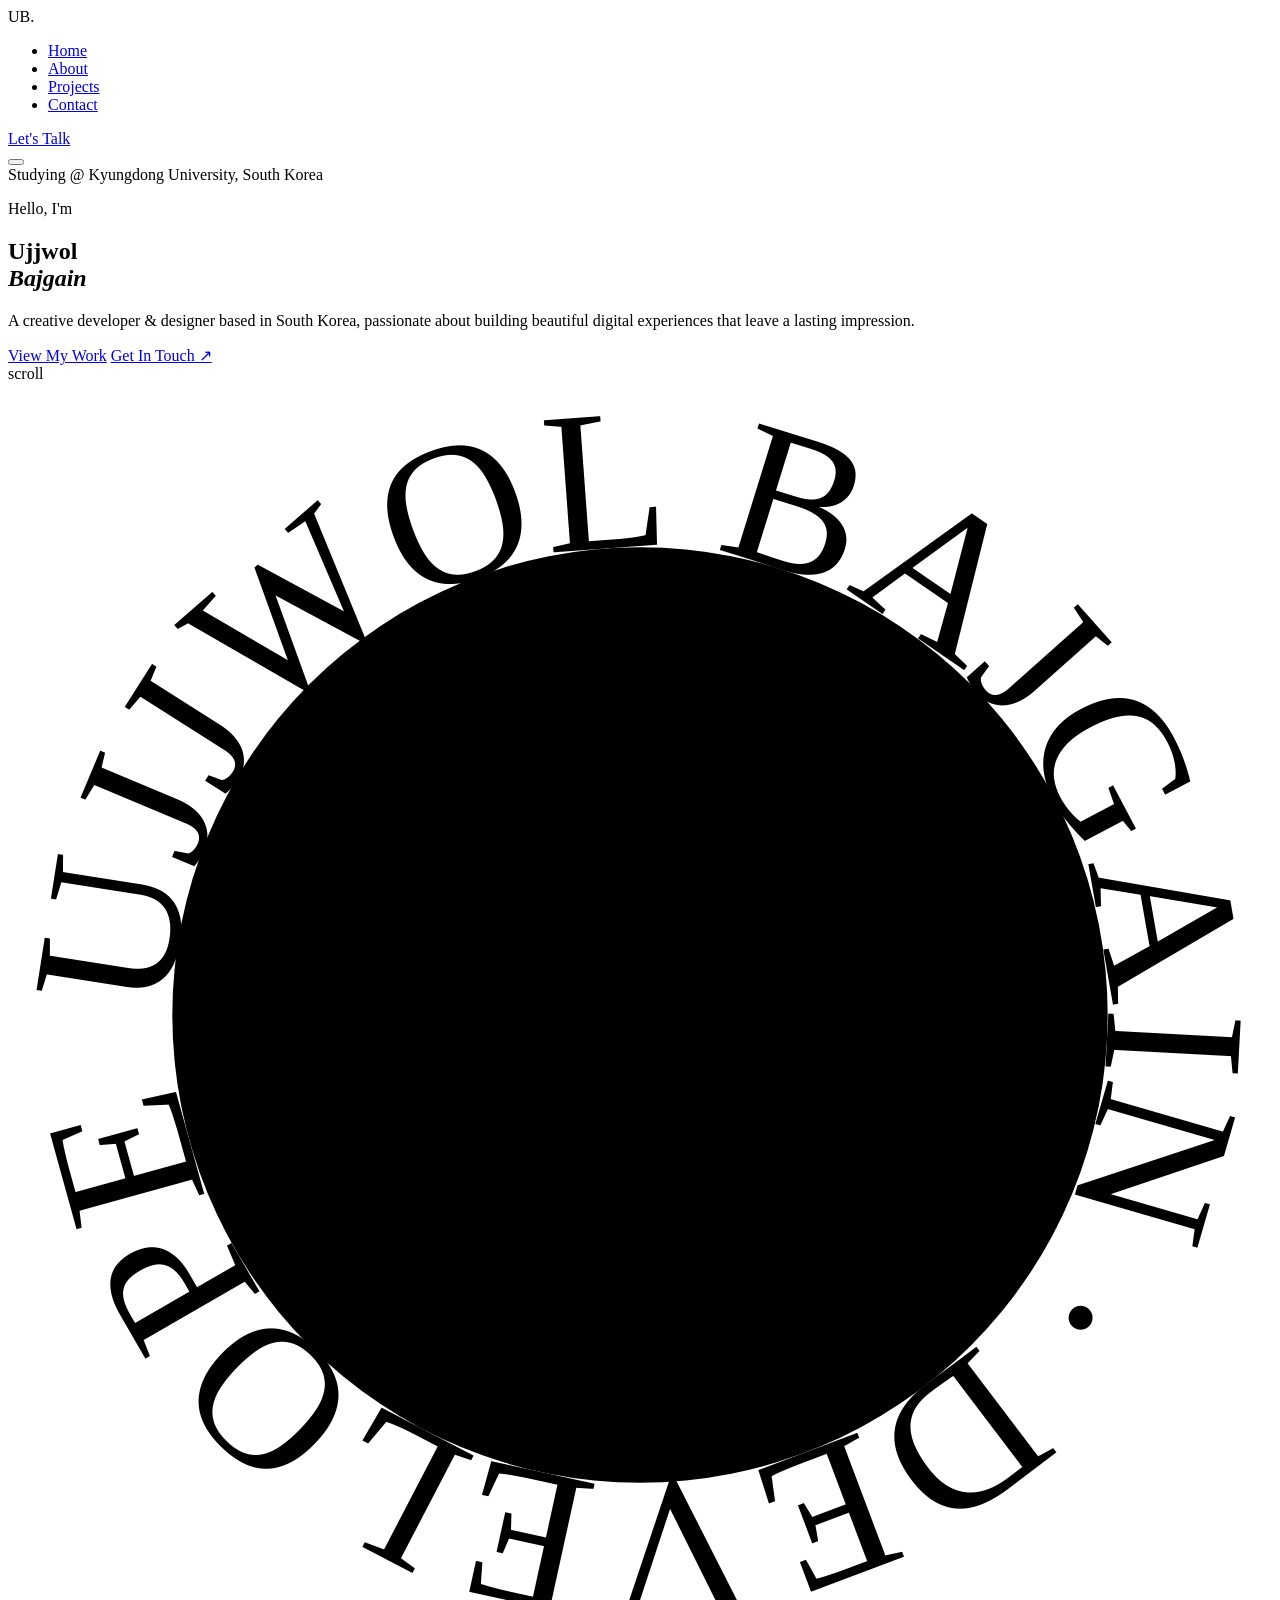
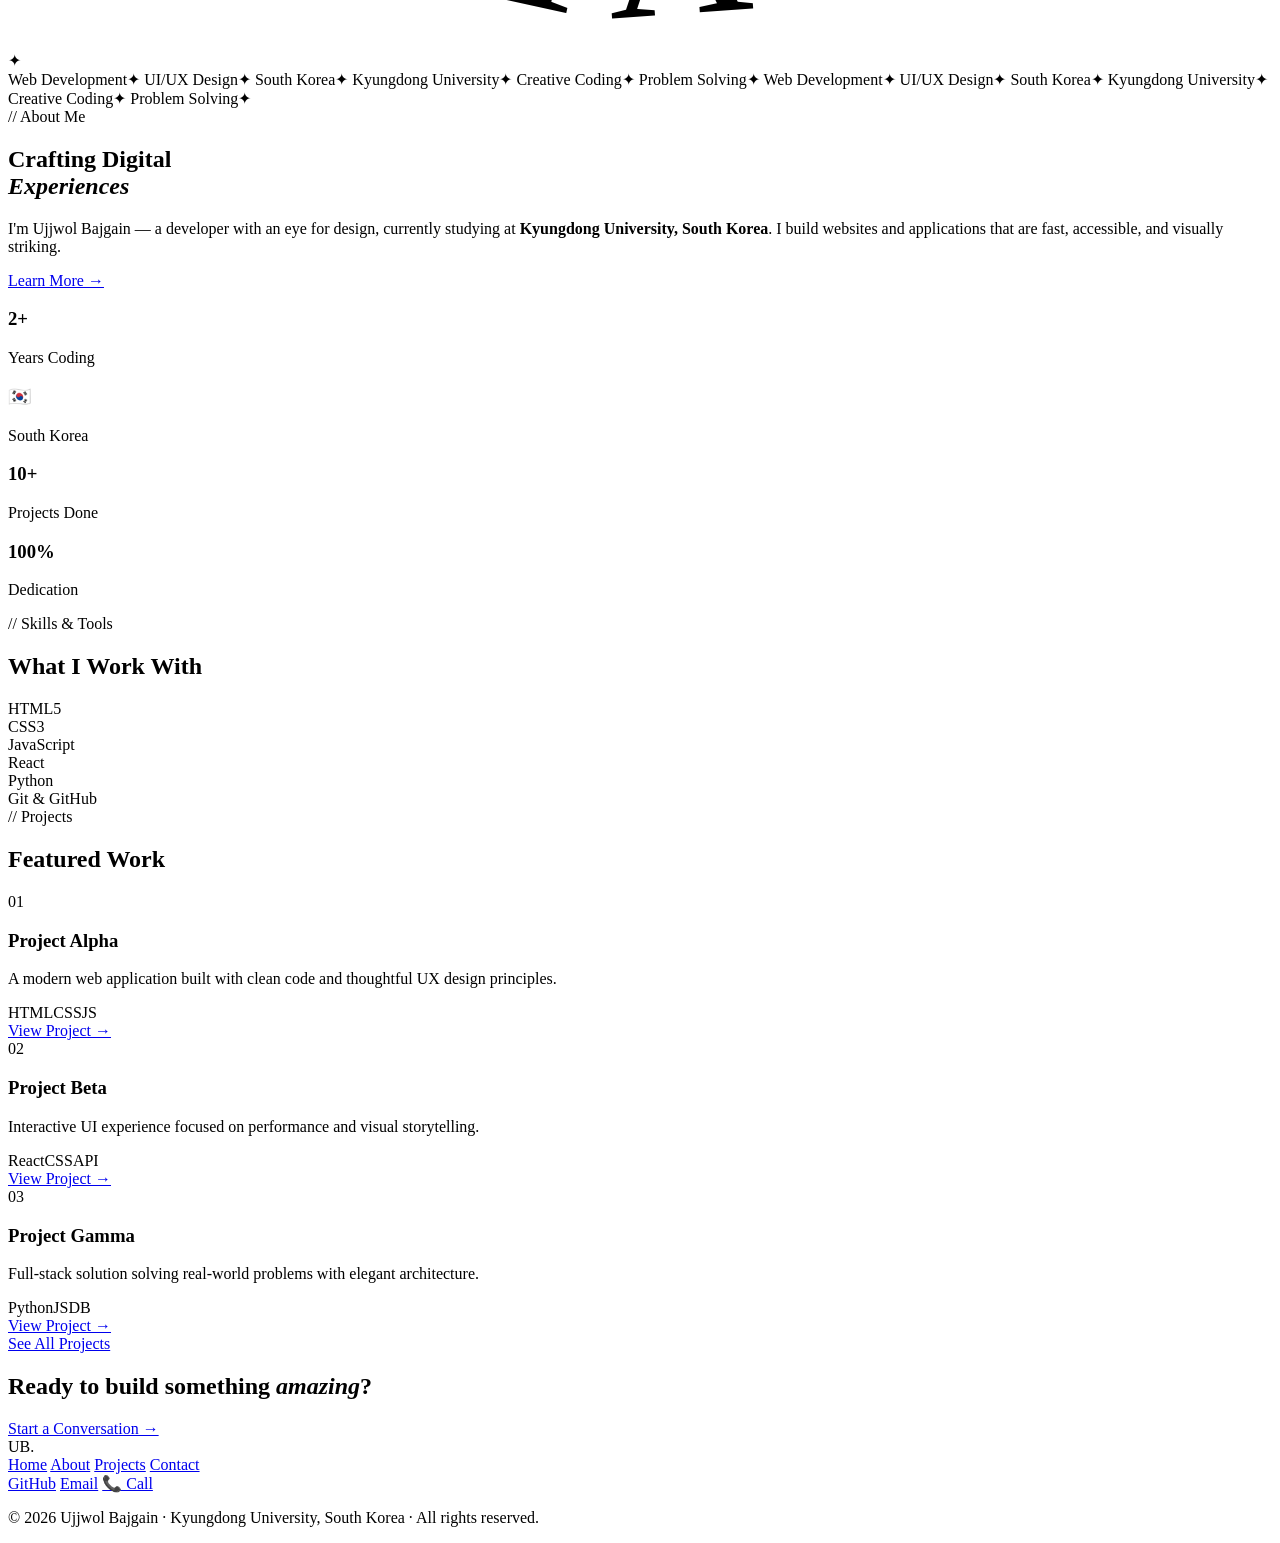
==== index.html @ e064314d "Rename Index.html to index.html" ====
<!DOCTYPE html>
<html lang="en">
<head>
  <meta charset="UTF-8" />
  <meta name="viewport" content="width=device-width, initial-scale=1.0"/>
  <title>Ujjwol Bajgain — Portfolio</title>
  <link rel="stylesheet" href="style.css" />
  <link rel="preconnect" href="https://fonts.googleapis.com">
  <link href="https://fonts.googleapis.com/css2?family=Playfair+Display:ital,wght@0,400;0,700;1,400&family=DM+Mono:wght@300;400;500&family=Syne:wght@400;700;800&display=swap" rel="stylesheet">
</head>
<body>

  <div class="noise"></div>
  <div class="cursor" id="cursor"></div>
  <div class="cursor-dot" id="cursorDot"></div>

  <nav class="nav">
    <div class="nav-logo">UB<span class="dot">.</span></div>
    <ul class="nav-links">
      <li><a href="index.html" class="active">Home</a></li>
      <li><a href="about.html">About</a></li>
      <li><a href="projects.html">Projects</a></li>
      <li><a href="contact.html">Contact</a></li>
    </ul>
    <div class="nav-cta"><a href="contact.html" class="btn-outline">Let's Talk</a></div>
    <button class="hamburger" id="hamburger"><span></span><span></span><span></span></button>
  </nav>

  <section class="hero">
    <div class="hero-tag"><span class="tag-dot"></span> Studying @ Kyungdong University, South Korea</div>
    <div class="hero-content">
      <p class="hero-sub reveal">Hello, I'm</p>
      <h1 class="hero-name reveal delay-1">Ujjwol<br/><em>Bajgain</em></h1>
      <p class="hero-desc reveal delay-2">A creative developer & designer based in South Korea, passionate about building beautiful digital experiences that leave a lasting impression.</p>
      <div class="hero-btns reveal delay-3">
        <a href="projects.html" class="btn-primary">View My Work</a>
        <a href="contact.html" class="btn-ghost">Get In Touch ↗</a>
      </div>
    </div>
    <div class="hero-scroll"><span>scroll</span><div class="scroll-line"></div></div>
    <div class="hero-badge">
      <svg viewBox="0 0 100 100" class="badge-svg">
        <path id="circlePath" d="M 50,50 m -37,0 a 37,37 0 1,1 74,0 a 37,37 0 1,1 -74,0"/>
        <text><textPath href="#circlePath">UJJWOL BAJGAIN · DEVELOPER · DESIGNER ·</textPath></text>
      </svg>
      <div class="badge-icon">✦</div>
    </div>
  </section>

  <div class="marquee-wrap">
    <div class="marquee">
      <span>Web Development</span><span class="mx">✦</span>
      <span>UI/UX Design</span><span class="mx">✦</span>
      <span>South Korea</span><span class="mx">✦</span>
      <span>Kyungdong University</span><span class="mx">✦</span>
      <span>Creative Coding</span><span class="mx">✦</span>
      <span>Problem Solving</span><span class="mx">✦</span>
      <span>Web Development</span><span class="mx">✦</span>
      <span>UI/UX Design</span><span class="mx">✦</span>
      <span>South Korea</span><span class="mx">✦</span>
      <span>Kyungdong University</span><span class="mx">✦</span>
      <span>Creative Coding</span><span class="mx">✦</span>
      <span>Problem Solving</span><span class="mx">✦</span>
    </div>
  </div>

  <section class="about-snip section">
    <div class="about-snip-grid">
      <div class="about-snip-left">
        <span class="section-label">// About Me</span>
        <h2 class="section-title">Crafting Digital<br/><em>Experiences</em></h2>
        <p>I'm Ujjwol Bajgain — a developer with an eye for design, currently studying at <strong>Kyungdong University, South Korea</strong>. I build websites and applications that are fast, accessible, and visually striking.</p>
        <a href="about.html" class="btn-primary mt">Learn More →</a>
      </div>
      <div class="about-snip-right">
        <div class="stat-card"><h3>2+</h3><p>Years Coding</p></div>
        <div class="stat-card accent"><h3>🇰🇷</h3><p>South Korea</p></div>
        <div class="stat-card"><h3>10+</h3><p>Projects Done</p></div>
        <div class="stat-card dark"><h3>100%</h3><p>Dedication</p></div>
      </div>
    </div>
  </section>

  <section class="skills section">
    <span class="section-label">// Skills & Tools</span>
    <h2 class="section-title">What I Work With</h2>
    <div class="skills-grid">
      <div class="skill-item"><span>HTML5</span><div class="skill-bar"><div style="width:95%"></div></div></div>
      <div class="skill-item"><span>CSS3</span><div class="skill-bar"><div style="width:90%"></div></div></div>
      <div class="skill-item"><span>JavaScript</span><div class="skill-bar"><div style="width:80%"></div></div></div>
      <div class="skill-item"><span>React</span><div class="skill-bar"><div style="width:70%"></div></div></div>
      <div class="skill-item"><span>Python</span><div class="skill-bar"><div style="width:75%"></div></div></div>
      <div class="skill-item"><span>Git & GitHub</span><div class="skill-bar"><div style="width:85%"></div></div></div>
    </div>
  </section>

  <section class="projects-teaser section">
    <span class="section-label">// Projects</span>
    <h2 class="section-title">Featured Work</h2>
    <div class="project-cards">
      <div class="project-card">
        <div class="project-num">01</div>
        <h3>Project Alpha</h3>
        <p>A modern web application built with clean code and thoughtful UX design principles.</p>
        <div class="project-tags"><span>HTML</span><span>CSS</span><span>JS</span></div>
        <a href="projects.html" class="project-link">View Project →</a>
      </div>
      <div class="project-card highlight">
        <div class="project-num">02</div>
        <h3>Project Beta</h3>
        <p>Interactive UI experience focused on performance and visual storytelling.</p>
        <div class="project-tags"><span>React</span><span>CSS</span><span>API</span></div>
        <a href="projects.html" class="project-link">View Project →</a>
      </div>
      <div class="project-card">
        <div class="project-num">03</div>
        <h3>Project Gamma</h3>
        <p>Full-stack solution solving real-world problems with elegant architecture.</p>
        <div class="project-tags"><span>Python</span><span>JS</span><span>DB</span></div>
        <a href="projects.html" class="project-link">View Project →</a>
      </div>
    </div>
    <div class="center mt"><a href="projects.html" class="btn-outline">See All Projects</a></div>
  </section>

  <section class="cta-band">
    <h2>Ready to build something <em>amazing</em>?</h2>
    <a href="contact.html" class="btn-primary large">Start a Conversation →</a>
  </section>

  <footer class="footer">
    <div class="footer-inner">
      <div class="footer-logo">UB<span class="dot">.</span></div>
      <div class="footer-links">
        <a href="index.html">Home</a>
        <a href="about.html">About</a>
        <a href="projects.html">Projects</a>
        <a href="contact.html">Contact</a>
      </div>
      <div class="footer-social">
        <a href="https://github.com/ujjwolbajgain" target="_blank">GitHub</a>
        <a href="mailto:ujjwalbajgain47@gmail.com">Email</a>
        <a href="tel:+8201099570402">📞 Call</a>
      </div>
    </div>
    <p class="footer-copy">© 2026 Ujjwol Bajgain · Kyungdong University, South Korea · All rights reserved.</p>
  </footer>

  <script src="main.js"></script>
</body>
</html>
---- style.css ----
<!DOCTYPE html>
<html lang="en">
<head>
  <meta charset="UTF-8" />
  <meta name="viewport" content="width=device-width, initial-scale=1.0"/>
  <title>About — Ujjwol Bajgain</title>
  <link rel="stylesheet" href="style.css" />
  <link rel="preconnect" href="https://fonts.googleapis.com">
  <link href="https://fonts.googleapis.com/css2?family=Playfair+Display:ital,wght@0,400;0,700;1,400&family=DM+Mono:wght@300;400;500&family=Syne:wght@400;700;800&display=swap" rel="stylesheet">
</head>
<body>

  <div class="noise"></div>
  <div class="cursor" id="cursor"></div>
  <div class="cursor-dot" id="cursorDot"></div>

  <nav class="nav">
    <div class="nav-logo">UB<span class="dot">.</span></div>
    <ul class="nav-links">
      <li><a href="index.html">Home</a></li>
      <li><a href="about.html" class="active">About</a></li>
      <li><a href="projects.html">Projects</a></li>
      <li><a href="contact.html">Contact</a></li>
    </ul>
    <div class="nav-cta"><a href="contact.html" class="btn-outline">Let's Talk</a></div>
    <button class="hamburger" id="hamburger"><span></span><span></span><span></span></button>
  </nav>

  <section class="page-header">
    <span class="section-label">// About Me</span>
    <h1 class="page-title">Who I <em>Am</em></h1>
    <p class="page-subtitle">Developer · Designer · Student at Kyungdong University, South Korea</p>
  </section>

  <section class="about-full section">
    <div class="about-full-grid">
      <div class="about-full-left">
        <div class="about-img-wrap">
          <div class="about-img-placeholder">UB</div>
          <div class="about-img-accent"></div>
        </div>
      </div>
      <div class="about-full-right">
        <span class="section-label">// My Story</span>
        <h2 class="section-title">Hello, I'm Ujjwol <em>Bajgain</em></h2>
        <p>I'm a passionate developer and designer originally from Nepal 🇳🇵, currently studying at <strong>Kyungdong University in South Korea 🇰🇷</strong>. My journey into code started with curiosity and has grown into a deep love for building digital things that matter.</p>
        <p>I believe great design isn't just how something looks — it's how it works, feels, and connects with people. I approach every project with creativity, precision, and commitment to quality.</p>
        <p>Balancing university life in Korea with development work, I'm always eager to collaborate, learn new technologies, and take on meaningful projects.</p>
        <div class="about-tags">
          <span>🇳🇵 Nepali</span>
          <span>🇰🇷 South Korea</span>
          <span>Kyungdong University</span>
          <span>Creative</span>
          <span>Problem Solver</span>
          <span>Team Player</span>
        </div>

        <div class="about-contact-quick">
          <a href="mailto:ujjwalbajgain47@gmail.com" class="quick-link">✉ ujjwalbajgain47@gmail.com</a>
          <a href="tel:+8201099570402" class="quick-link">📞 010-9957-0402</a>
        </div>

        <a href="contact.html" class="btn-primary mt">Work With Me →</a>
      </div>
    </div>
  </section>

  <section class="timeline section">
    <span class="section-label">// Journey</span>
    <h2 class="section-title">My <em>Timeline</em></h2>
    <div class="timeline-list">
      <div class="timeline-item">
        <div class="timeline-year">2003</div>
        <div class="timeline-content">
          <h3>Born in Nepal 🇳🇵</h3>
          <p>Born on February 26, 2003 in Banepa, Nepal. Grew up with a love for technology and problem-solving.</p>
        </div>
      </div>
      <div class="timeline-item">
        <div class="timeline-year">2021</div>
        <div class="timeline-content">
          <h3>Started Coding</h3>
          <p>Discovered web development and fell in love with creating things from scratch using HTML, CSS, and JavaScript.</p>
        </div>
      </div>
      <div class="timeline-item">
        <div class="timeline-year">2022</div>
        <div class="timeline-content">
          <h3>First Real Projects</h3>
          <p>Built my first real-world projects and expanded into Python, React, and full-stack concepts.</p>
        </div>
      </div>
      <div class="timeline-item">
        <div class="timeline-year">2023</div>
        <div class="timeline-content">
          <h3>Moved to South Korea 🇰🇷</h3>
          <p>Began studying at Kyungdong University in South Korea — a huge step in my personal and academic journey.</p>
        </div>
      </div>
      <div class="timeline-item">
        <div class="timeline-year">2026</div>
        <div class="timeline-content">
          <h3>Today</h3>
          <p>Studying at Kyungdong University, building unique digital experiences, and open to exciting new projects.</p>
        </div>
      </div>
    </div>
  </section>

  <section class="cta-band">
    <h2>Let's create something <em>great</em> together.</h2>
    <a href="contact.html" class="btn-primary large">Contact Me →</a>
  </section>

  <footer class="footer">
    <div class="footer-inner">
      <div class="footer-logo">UB<span class="dot">.</span></div>
      <div class="footer-links">
        <a href="index.html">Home</a>
        <a href="about.html">About</a>
        <a href="projects.html">Projects</a>
        <a href="contact.html">Contact</a>
      </div>
      <div class="footer-social">
        <a href="https://github.com/ujjwolbajgain" target="_blank">GitHub</a>
        <a href="mailto:ujjwalbajgain47@gmail.com">Email</a>
        <a href="tel:+8201099570402">📞 Call</a>
      </div>
    </div>
    <p class="footer-copy">© 2026 Ujjwol Bajgain · Kyungdong University, South Korea · All rights reserved.</p>
  </footer>

  <script src="main.js"></script>
</body>
</html>
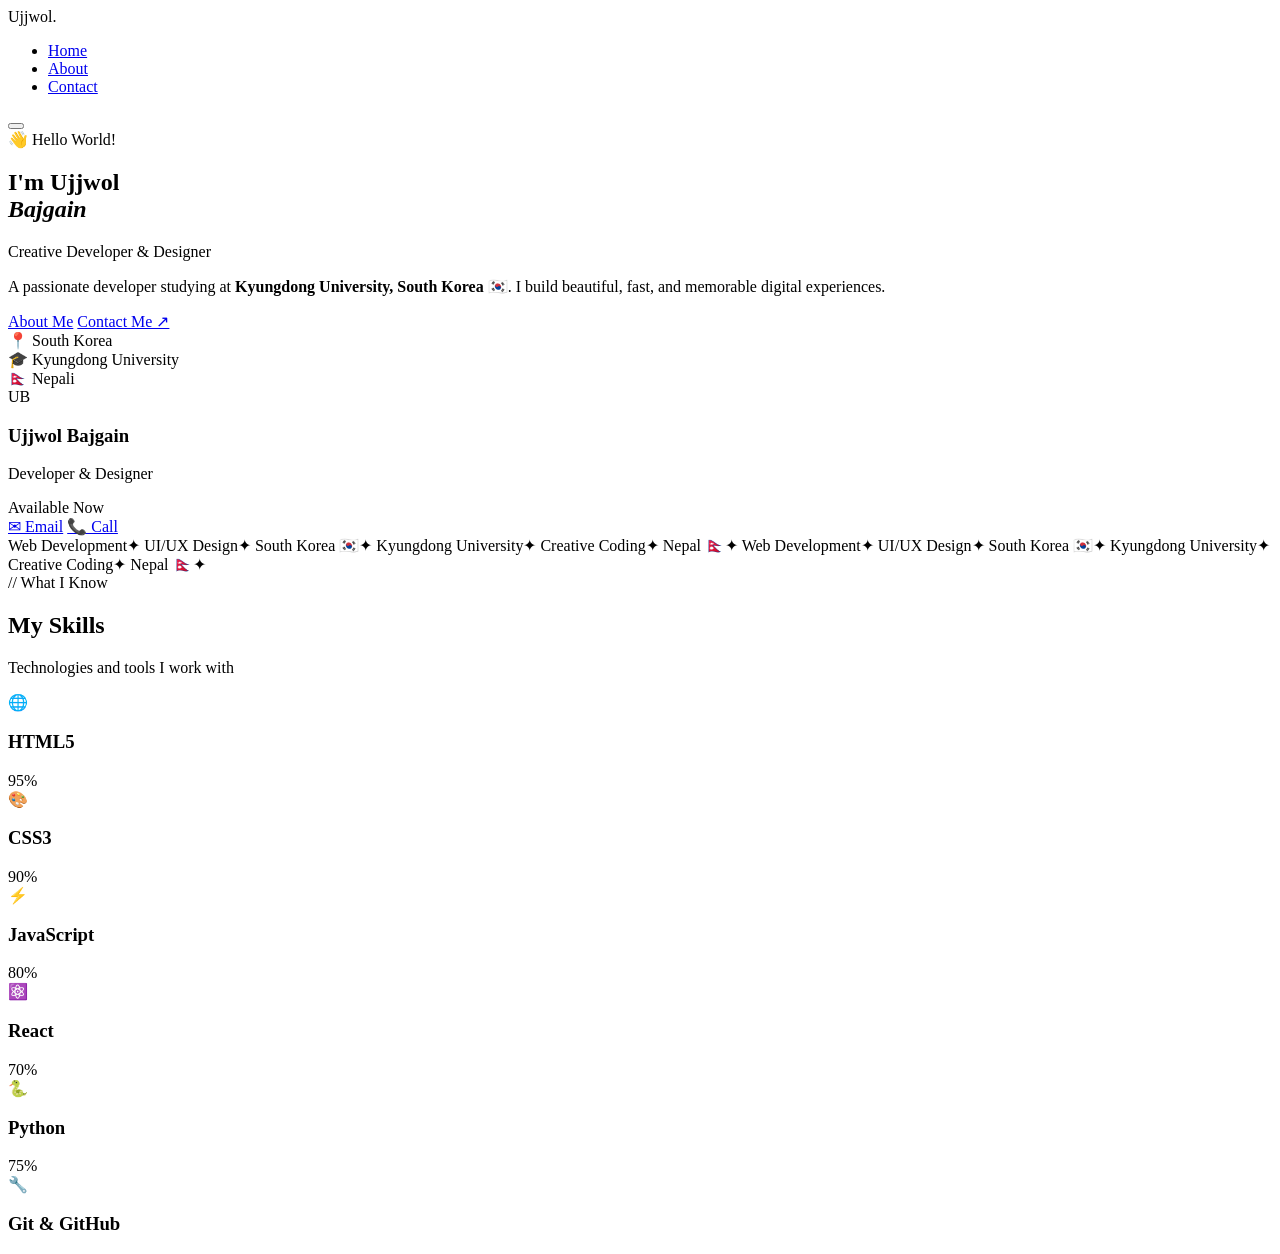
==== commit d5c81058: "Revamp portfolio layout and content Updated the portfolio layout and content, including navigation, " ====
--- a/index.html
+++ b/index.html
@@ -6,146 +6,126 @@
   <title>Ujjwol Bajgain — Portfolio</title>
   <link rel="stylesheet" href="style.css" />
   <link rel="preconnect" href="https://fonts.googleapis.com">
-  <link href="https://fonts.googleapis.com/css2?family=Playfair+Display:ital,wght@0,400;0,700;1,400&family=DM+Mono:wght@300;400;500&family=Syne:wght@400;700;800&display=swap" rel="stylesheet">
+  <link href="https://fonts.googleapis.com/css2?family=Poppins:wght@300;400;600;700;800&family=Playfair+Display:ital,wght@1,700&display=swap" rel="stylesheet">
 </head>
 <body>
 
-  <div class="noise"></div>
   <div class="cursor" id="cursor"></div>
   <div class="cursor-dot" id="cursorDot"></div>
 
-  <nav class="nav">
-    <div class="nav-logo">UB<span class="dot">.</span></div>
-    <ul class="nav-links">
+  <!-- NAV -->
+  <nav class="nav" id="navbar">
+    <div class="nav-logo">Ujjwol<span class="dot">.</span></div>
+    <ul class="nav-links" id="navLinks">
       <li><a href="index.html" class="active">Home</a></li>
       <li><a href="about.html">About</a></li>
-      <li><a href="projects.html">Projects</a></li>
       <li><a href="contact.html">Contact</a></li>
     </ul>
-    <div class="nav-cta"><a href="contact.html" class="btn-outline">Let's Talk</a></div>
-    <button class="hamburger" id="hamburger"><span></span><span></span><span></span></button>
+    <button class="hamburger" id="hamburger">
+      <span></span><span></span><span></span>
+    </button>
   </nav>
 
+  <!-- HERO -->
   <section class="hero">
-    <div class="hero-tag"><span class="tag-dot"></span> Studying @ Kyungdong University, South Korea</div>
+    <div class="hero-blob blob1"></div>
+    <div class="hero-blob blob2"></div>
+    <div class="hero-blob blob3"></div>
+
     <div class="hero-content">
-      <p class="hero-sub reveal">Hello, I'm</p>
-      <h1 class="hero-name reveal delay-1">Ujjwol<br/><em>Bajgain</em></h1>
-      <p class="hero-desc reveal delay-2">A creative developer & designer based in South Korea, passionate about building beautiful digital experiences that leave a lasting impression.</p>
-      <div class="hero-btns reveal delay-3">
-        <a href="projects.html" class="btn-primary">View My Work</a>
-        <a href="contact.html" class="btn-ghost">Get In Touch ↗</a>
+      <div class="hero-badge">👋 Hello World!</div>
+      <h1 class="hero-title">
+        I'm <span class="gradient-text">Ujjwol</span><br/>
+        <em>Bajgain</em>
+      </h1>
+      <p class="hero-sub">Creative Developer & Designer</p>
+      <p class="hero-desc">
+        A passionate developer studying at <strong>Kyungdong University, South Korea 🇰🇷</strong>. 
+        I build beautiful, fast, and memorable digital experiences.
+      </p>
+      <div class="hero-btns">
+        <a href="about.html" class="btn-primary">About Me</a>
+        <a href="contact.html" class="btn-secondary">Contact Me ↗</a>
+      </div>
+      <div class="hero-info">
+        <div class="info-chip">📍 South Korea</div>
+        <div class="info-chip">🎓 Kyungdong University</div>
+        <div class="info-chip">🇳🇵 Nepali</div>
       </div>
     </div>
-    <div class="hero-scroll"><span>scroll</span><div class="scroll-line"></div></div>
-    <div class="hero-badge">
-      <svg viewBox="0 0 100 100" class="badge-svg">
-        <path id="circlePath" d="M 50,50 m -37,0 a 37,37 0 1,1 74,0 a 37,37 0 1,1 -74,0"/>
-        <text><textPath href="#circlePath">UJJWOL BAJGAIN · DEVELOPER · DESIGNER ·</textPath></text>
-      </svg>
-      <div class="badge-icon">✦</div>
-    </div>
-  </section>
 
-  <div class="marquee-wrap">
-    <div class="marquee">
-      <span>Web Development</span><span class="mx">✦</span>
-      <span>UI/UX Design</span><span class="mx">✦</span>
-      <span>South Korea</span><span class="mx">✦</span>
-      <span>Kyungdong University</span><span class="mx">✦</span>
-      <span>Creative Coding</span><span class="mx">✦</span>
-      <span>Problem Solving</span><span class="mx">✦</span>
-      <span>Web Development</span><span class="mx">✦</span>
-      <span>UI/UX Design</span><span class="mx">✦</span>
-      <span>South Korea</span><span class="mx">✦</span>
-      <span>Kyungdong University</span><span class="mx">✦</span>
-      <span>Creative Coding</span><span class="mx">✦</span>
-      <span>Problem Solving</span><span class="mx">✦</span>
-    </div>
-  </div>
-
-  <section class="about-snip section">
-    <div class="about-snip-grid">
-      <div class="about-snip-left">
-        <span class="section-label">// About Me</span>
-        <h2 class="section-title">Crafting Digital<br/><em>Experiences</em></h2>
-        <p>I'm Ujjwol Bajgain — a developer with an eye for design, currently studying at <strong>Kyungdong University, South Korea</strong>. I build websites and applications that are fast, accessible, and visually striking.</p>
-        <a href="about.html" class="btn-primary mt">Learn More →</a>
-      </div>
-      <div class="about-snip-right">
-        <div class="stat-card"><h3>2+</h3><p>Years Coding</p></div>
-        <div class="stat-card accent"><h3>🇰🇷</h3><p>South Korea</p></div>
-        <div class="stat-card"><h3>10+</h3><p>Projects Done</p></div>
-        <div class="stat-card dark"><h3>100%</h3><p>Dedication</p></div>
+    <div class="hero-right">
+      <div class="hero-card">
+        <div class="card-avatar">UB</div>
+        <h3>Ujjwol Bajgain</h3>
+        <p>Developer & Designer</p>
+        <div class="card-status"><span class="status-dot"></span> Available Now</div>
+        <div class="card-links">
+          <a href="mailto:ujjwalbajgain47@gmail.com">✉ Email</a>
+          <a href="tel:+8201099570402">📞 Call</a>
+        </div>
       </div>
     </div>
   </section>
 
-  <section class="skills section">
-    <span class="section-label">// Skills & Tools</span>
-    <h2 class="section-title">What I Work With</h2>
+  <!-- MARQUEE -->
+  <div class="marquee-wrap">
+    <div class="marquee">
+      <span>Web Development</span><span class="sep">✦</span>
+      <span>UI/UX Design</span><span class="sep">✦</span>
+      <span>South Korea 🇰🇷</span><span class="sep">✦</span>
+      <span>Kyungdong University</span><span class="sep">✦</span>
+      <span>Creative Coding</span><span class="sep">✦</span>
+      <span>Nepal 🇳🇵</span><span class="sep">✦</span>
+      <span>Web Development</span><span class="sep">✦</span>
+      <span>UI/UX Design</span><span class="sep">✦</span>
+      <span>South Korea 🇰🇷</span><span class="sep">✦</span>
+      <span>Kyungdong University</span><span class="sep">✦</span>
+      <span>Creative Coding</span><span class="sep">✦</span>
+      <span>Nepal 🇳🇵</span><span class="sep">✦</span>
+    </div>
+  </div>
+
+  <!-- SKILLS -->
+  <section class="skills-section section">
+    <div class="section-header">
+      <span class="section-tag">// What I Know</span>
+      <h2>My <span class="gradient-text">Skills</span></h2>
+      <p>Technologies and tools I work with</p>
+    </div>
     <div class="skills-grid">
-      <div class="skill-item"><span>HTML5</span><div class="skill-bar"><div style="width:95%"></div></div></div>
-      <div class="skill-item"><span>CSS3</span><div class="skill-bar"><div style="width:90%"></div></div></div>
-      <div class="skill-item"><span>JavaScript</span><div class="skill-bar"><div style="width:80%"></div></div></div>
-      <div class="skill-item"><span>React</span><div class="skill-bar"><div style="width:70%"></div></div></div>
-      <div class="skill-item"><span>Python</span><div class="skill-bar"><div style="width:75%"></div></div></div>
-      <div class="skill-item"><span>Git & GitHub</span><div class="skill-bar"><div style="width:85%"></div></div></div>
-    </div>
-  </section>
-
-  <section class="projects-teaser section">
-    <span class="section-label">// Projects</span>
-    <h2 class="section-title">Featured Work</h2>
-    <div class="project-cards">
-      <div class="project-card">
-        <div class="project-num">01</div>
-        <h3>Project Alpha</h3>
-        <p>A modern web application built with clean code and thoughtful UX design principles.</p>
-        <div class="project-tags"><span>HTML</span><span>CSS</span><span>JS</span></div>
-        <a href="projects.html" class="project-link">View Project →</a>
+      <div class="skill-card">
+        <div class="skill-icon">🌐</div>
+        <h3>HTML5</h3>
+        <div class="skill-bar"><div class="skill-fill" data-width="95"></div></div>
+        <span>95%</span>
       </div>
-      <div class="project-card highlight">
-        <div class="project-num">02</div>
-        <h3>Project Beta</h3>
-        <p>Interactive UI experience focused on performance and visual storytelling.</p>
-        <div class="project-tags"><span>React</span><span>CSS</span><span>API</span></div>
-        <a href="projects.html" class="project-link">View Project →</a>
+      <div class="skill-card">
+        <div class="skill-icon">🎨</div>
+        <h3>CSS3</h3>
+        <div class="skill-bar"><div class="skill-fill" data-width="90"></div></div>
+        <span>90%</span>
       </div>
-      <div class="project-card">
-        <div class="project-num">03</div>
-        <h3>Project Gamma</h3>
-        <p>Full-stack solution solving real-world problems with elegant architecture.</p>
-        <div class="project-tags"><span>Python</span><span>JS</span><span>DB</span></div>
-        <a href="projects.html" class="project-link">View Project →</a>
+      <div class="skill-card">
+        <div class="skill-icon">⚡</div>
+        <h3>JavaScript</h3>
+        <div class="skill-bar"><div class="skill-fill" data-width="80"></div></div>
+        <span>80%</span>
       </div>
-    </div>
-    <div class="center mt"><a href="projects.html" class="btn-outline">See All Projects</a></div>
-  </section>
-
-  <section class="cta-band">
-    <h2>Ready to build something <em>amazing</em>?</h2>
-    <a href="contact.html" class="btn-primary large">Start a Conversation →</a>
-  </section>
-
-  <footer class="footer">
-    <div class="footer-inner">
-      <div class="footer-logo">UB<span class="dot">.</span></div>
-      <div class="footer-links">
-        <a href="index.html">Home</a>
-        <a href="about.html">About</a>
-        <a href="projects.html">Projects</a>
-        <a href="contact.html">Contact</a>
+      <div class="skill-card">
+        <div class="skill-icon">⚛️</div>
+        <h3>React</h3>
+        <div class="skill-bar"><div class="skill-fill" data-width="70"></div></div>
+        <span>70%</span>
       </div>
-      <div class="footer-social">
-        <a href="https://github.com/ujjwolbajgain" target="_blank">GitHub</a>
-        <a href="mailto:ujjwalbajgain47@gmail.com">Email</a>
-        <a href="tel:+8201099570402">📞 Call</a>
+      <div class="skill-card">
+        <div class="skill-icon">🐍</div>
+        <h3>Python</h3>
+        <div class="skill-bar"><div class="skill-fill" data-width="75"></div></div>
+        <span>75%</span>
       </div>
-    </div>
-    <p class="footer-copy">© 2026 Ujjwol Bajgain · Kyungdong University, South Korea · All rights reserved.</p>
-  </footer>
-
-  <script src="main.js"></script>
-</body>
-</html>
+      <div class="skill-card">
+        <div class="skill-icon">🔧</div>
+        <h3>Git & GitHub</h3>
+        <div class="skill-bar"><div class="skill-fill" data-width="85"></div></div>
+        <spa
